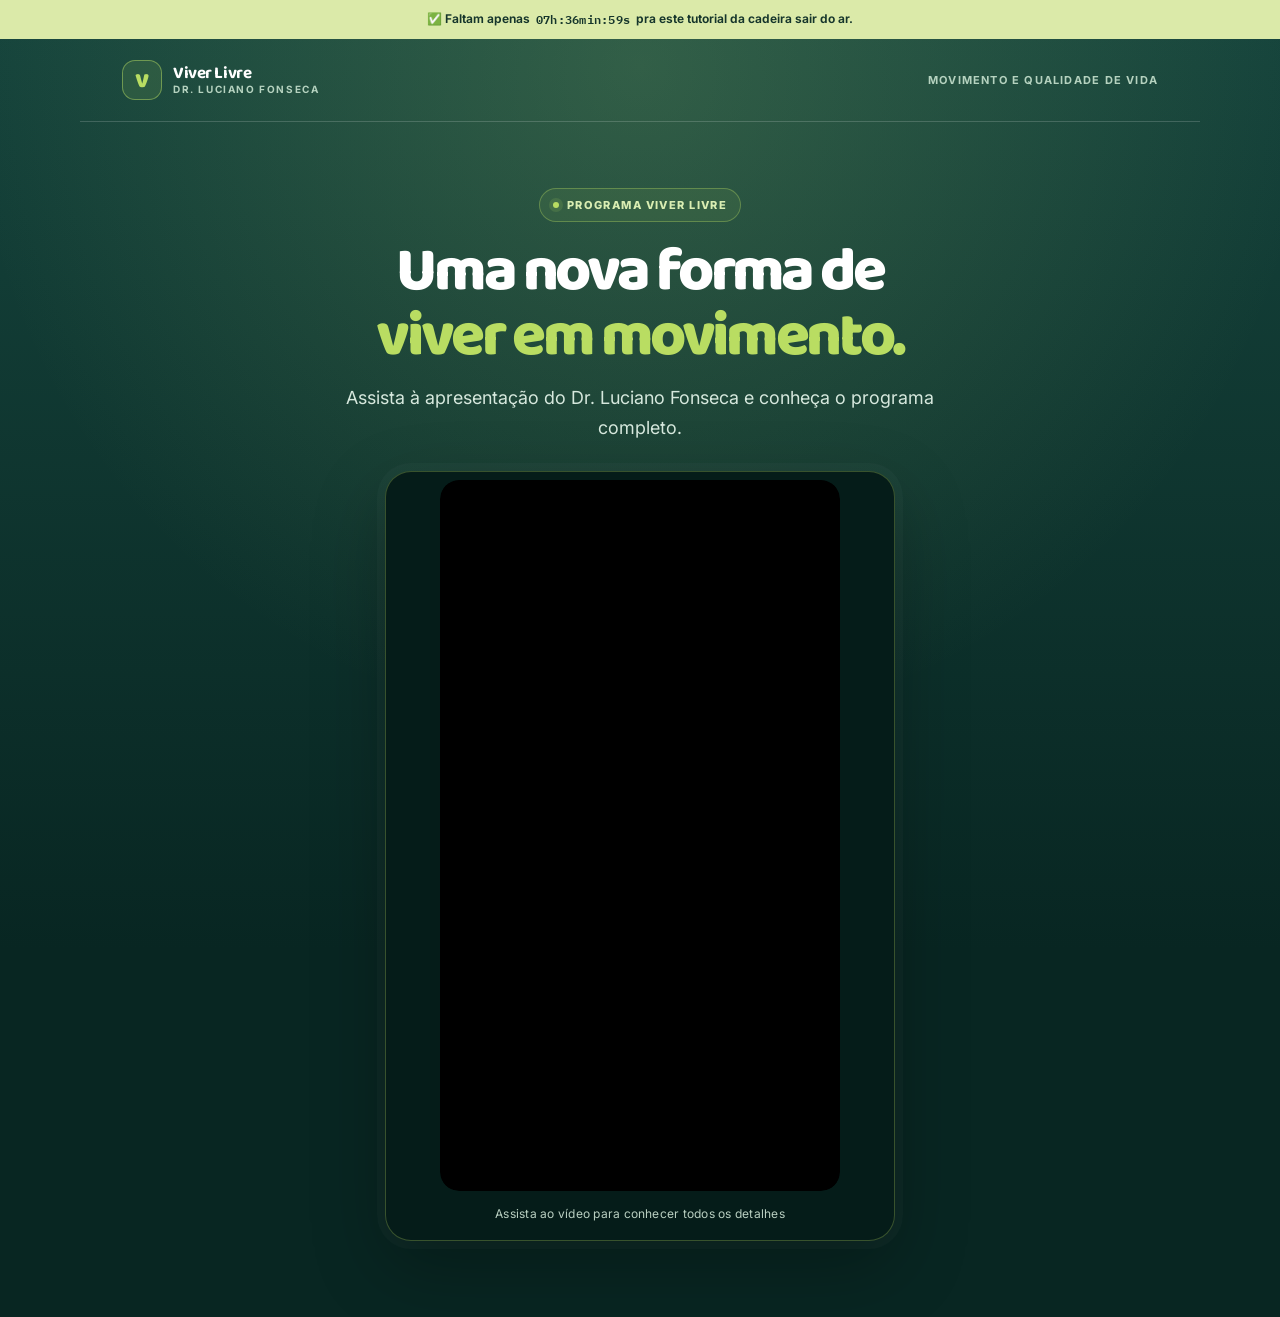
==== viver-livre-l01/index.html @ 9251951a "Redesign Viver Livre funnel pages" ====
<!DOCTYPE html>
<html lang="pt-BR">
<head>
<meta charset="UTF-8">

<!-- Meta Pixel Code -->
<script>
!function(f,b,e,v,n,t,s)
{if(f.fbq)return;n=f.fbq=function(){n.callMethod?
n.callMethod.apply(n,arguments):n.queue.push(arguments)};
if(!f._fbq)f._fbq=n;n.push=n;n.loaded=!0;n.version='2.0';
n.queue=[];t=b.createElement(e);t.async=!0;
t.src=v;s=b.getElementsByTagName(e)[0];
s.parentNode.insertBefore(t,s)}(window, document,'script',
'https://connect.facebook.net/en_US/fbevents.js');
fbq('init', '867100978384810');
fbq('track', 'PageView');
</script>
<noscript><img height="1" width="1" style="display:none"
src="https://www.facebook.com/tr?id=867100978384810&ev=PageView&noscript=1"
/></noscript>
<!-- End Meta Pixel Code -->

<!-- VTurb [Veloc. Carregamento] -->
<script>!function(i,n){i._plt=i._plt||(n&&n.timeOrigin?n.timeOrigin+n.now():Date.now())}(window,performance);</script>
<link rel="preload" href="https://scripts.converteai.net/0cc1921d-72c5-4ab2-aa78-7ecedfba624e/players/6a70b3afce1530e329a718a5/v4/player.js" as="script">
<link rel="dns-prefetch" href="https://cdn.converteai.net">
<link rel="dns-prefetch" href="https://scripts.converteai.net">
<link rel="dns-prefetch" href="https://images.converteai.net">
<link rel="dns-prefetch" href="https://license.vturb.com">





<!-- VK Metrics [Script de UTMs] -->
<script>
!function(w,d,c,u){
  (w.vkPixelSales=w.vkPixelSales||{_q:[]})._q.push(['init',c]);
  (w.vkPageViewPixel=w.vkPageViewPixel||{_q:[]})._q.push(['init',c,'page_view']);
  ['https://cf.vkdigital.com.br/sales_pixel.js?v=56','https://cf.vkdigital.com.br/event_pageview.js'].forEach(function(src,i){
    var s=d.createElement('script');
    s.src=src;
    s.async=1;
    if(i===0) {
      s.setAttribute('data-no-xcod-url','');
    }
    d.head.appendChild(s);
  });
}(window,document,'VdNCMNtMFoaAGXFg2yLj');
</script>



<meta name="viewport" content="width=device-width, initial-scale=1.0, viewport-fit=cover">
<meta name="robots" content="noindex, nofollow">
<title>Programa Viver Livre</title>
<link rel="preconnect" href="https://fonts.googleapis.com">
<link rel="preconnect" href="https://fonts.gstatic.com" crossorigin>
<link rel="preconnect" href="https://scripts.converteai.net">
<link rel="preconnect" href="https://cdn.converteai.net">
<link rel="dns-prefetch" href="https://scripts.converteai.net">
<link rel="preload" as="style" href="https://fonts.googleapis.com/css2?family=Baloo+2:wght@500;600;700;800&family=Inter:wght@400;500;600;700&family=IBM+Plex+Mono:wght@500;600&display=swap" onload="this.onload=null;this.rel='stylesheet'">
<noscript><link href="https://fonts.googleapis.com/css2?family=Baloo+2:wght@500;600;700;800&family=Inter:wght@400;500;600;700&family=IBM+Plex+Mono:wght@500;600&display=swap" rel="stylesheet"></noscript>
<style>
  :root{
    --teal-950:#0E2B2F;
    --teal-900:#133C3F;
    --teal-800:#1B4D50;
    --near-black:#010A10;
    --lime-500:#A3CA26;
    --lime-600:#8FB520;
    --lime-100:#EEF7D6;
    --white:#FFFFFF;
    --offwhite:#F5F8F2;
    --ink:#0E2B2F;
    --ink-soft:#4A625F;
  }

  *,*::before,*::after{box-sizing:border-box;margin:0;padding:0;}
  html{scroll-behavior:smooth;}
  body{
    font-family:'Inter',sans-serif;
    color:var(--ink);
    background:var(--teal-950);
    -webkit-font-smoothing:antialiased;
    line-height:1.5;
  }
  img{max-width:100%;display:block;}
  .wrap{max-width:640px;margin:0 auto;padding:0 24px;}

  .video-spacer{
    max-width:640px;
    margin:0 auto;
    padding:40px 24px;
  }

  /* ---------- CTA button ---------- */
  .cta{
    display:flex;
    align-items:center;
    justify-content:center;
    gap:8px;
    width:100%;
    text-align:center;
    background:linear-gradient(180deg,var(--lime-500),var(--lime-600));
    color:var(--near-black);
    font-family:'Baloo 2',sans-serif;
    font-weight:700;
    font-size:17px;
    text-decoration:none;
    padding:18px 20px;
    border-radius:10px;
    box-shadow:0 10px 24px -8px rgba(163,202,38,.5);
    transition:transform .15s ease, box-shadow .15s ease, filter .15s ease;
  }
  .cta:hover{filter:brightness(1.05);transform:translateY(-1px);}
  .cta:active{transform:translateY(0);}
  .cta:focus-visible{outline:3px solid var(--teal-950);outline-offset:3px;}

  /* ---------- Access section ---------- */
  .section-access{
    background:var(--near-black);
    padding:44px 0;
  }
  .access-title{
    font-family:'Baloo 2',sans-serif;
    font-weight:700;
    font-size:clamp(24px,6.5vw,32px);
    line-height:1.22;
    color:var(--white);
    text-align:center;
    margin-bottom:28px;
  }
  .access-title b{color:var(--lime-500);}

  /* ---------- Section generic ---------- */
  section{padding:52px 0;}
  .section-lime{background:var(--lime-500);}
  .section-teal{background:var(--teal-950);}

  h2{
    font-family:'Baloo 2',sans-serif;
    font-weight:700;
    font-size:clamp(22px,5.5vw,28px);
    line-height:1.22;
    color:var(--near-black);
    text-align:center;
    margin-bottom:26px;
  }

  .product-shot{
    border-radius:14px;
    overflow:hidden;
    box-shadow:0 20px 40px -18px rgba(1,10,16,.4);
    margin-bottom:26px;
  }

  .lede{
    text-align:center;
    font-size:16px;
    font-weight:500;
    color:var(--near-black);
    max-width:40ch;
    margin:0 auto 18px;
  }

  .price-was{
    text-align:center;
    font-family:'Baloo 2',sans-serif;
    font-weight:700;
    font-size:24px;
    color:var(--teal-950);
    opacity:.55;
    text-decoration:line-through;
    text-decoration-thickness:2px;
    margin-bottom:32px;
  }

  /* ---------- Offer box ---------- */
  .offer-box{
    background:var(--teal-950);
    color:var(--white);
    border-radius:16px;
    padding:30px 24px;
    text-align:center;
    border:1px solid rgba(163,202,38,.3);
  }
  .offer-kicker{
    font-family:'Baloo 2',sans-serif;
    font-weight:700;
    font-size:19px;
    margin-bottom:14px;
  }
  .offer-was{
    font-family:'Inter',sans-serif;
    font-size:14px;
    color:rgba(255,255,255,.55);
  }
  .offer-was strong{text-decoration:line-through;color:rgba(255,255,255,.55);font-weight:500;}
  .offer-x{
    font-family:'Baloo 2',sans-serif;
    font-weight:700;
    font-size:14px;
    letter-spacing:.04em;
    color:rgba(255,255,255,.85);
    margin-top:10px;
  }
  .offer-price-main{
    font-family:'Baloo 2',sans-serif;
    font-weight:800;
    font-size:clamp(38px,10vw,50px);
    color:var(--lime-500);
    line-height:1.15;
    margin-bottom:10px;
  }
  .offer-or{
    font-size:14px;
    color:rgba(255,255,255,.8);
    margin-bottom:24px;
  }
  .offer-or strong{color:var(--white);}

  /* ---------- Guarantee ---------- */
  .guarantee-title{
    font-family:'Baloo 2',sans-serif;
    font-weight:700;
    font-size:clamp(22px,5.5vw,28px);
    line-height:1.25;
    color:var(--white);
    text-align:center;
    margin-bottom:20px;
  }
  .guarantee-title span{color:var(--lime-500);}

  .guarantee-text{
    text-align:center;
    font-size:15px;
    color:rgba(255,255,255,.82);
    max-width:40ch;
    margin:0 auto 28px;
  }

  .guarantee-badge{
    width:150px;
    margin:0 auto 30px;
  }

  footer{
    text-align:center;
    padding:26px 24px 36px;
    font-size:12px;
    color:rgba(255,255,255,.4);
    background:var(--near-black);
  }

  /* ---------- Countdown bar ---------- */
  .countdown-bar{
    display:flex;
    align-items:center;
    justify-content:center;
    gap:6px;
    flex-wrap:wrap;
    background:var(--lime-500);
    color:var(--near-black);
    text-align:center;
    font-family:'Baloo 2',sans-serif;
    font-weight:700;
    font-size:14px;
    padding:12px 16px;
  }
  .countdown-bar strong{
    font-family:'IBM Plex Mono',monospace;
    font-weight:600;
    letter-spacing:.02em;
  }

  .esconder{
    display:none;
  }
</style>
<link rel="stylesheet" href="../assets/site.css">
</head>

<body>

  <div class="countdown-bar">✅ Faltam apenas <strong id="countdown-time">07h:37min:00s</strong> pra este tutorial da cadeira sair do ar.</div>

  <header class="site-header">
    <a class="site-brand" href="../viver-livre-l01/" aria-label="Programa Viver Livre">
      <span class="site-brand-mark" aria-hidden="true">v</span>
      <span class="site-brand-text"><strong>Viver Livre</strong><small>Dr. Luciano Fonseca</small></span>
    </a>
    <span class="site-header-note">Movimento e qualidade de vida</span>
  </header>

  <main>
  <div class="page-intro">
    <span class="eyebrow">Programa Viver Livre</span>
    <h1>Uma nova forma de <span>viver em movimento.</span></h1>
    <p>Assista à apresentação do Dr. Luciano Fonseca e conheça o programa completo.</p>
  </div>

  <div class="video-shell">
<vturb-smartplayer id="vid-6a70b3afce1530e329a718a5" style="display: block; margin: 0 auto; width: 100%; max-width: 400px;"><div class="vturb-player-placeholder" style="position: relative; width: 100%; padding: 177.77777777777777% 0 0; z-index: 0; background-color: black;"></div></vturb-smartplayer> <script type="text/javascript"> var s=document.createElement("script"); s.src="https://scripts.converteai.net/0cc1921d-72c5-4ab2-aa78-7ecedfba624e/players/6a70b3afce1530e329a718a5/v4/player.js", s.async=!0,document.head.appendChild(s); </script>
    <p class="video-caption">Assista ao vídeo para conhecer todos os detalhes</p>
  </div>

  <div id="esconder"  class="esconder">

  <section class="section-access">
    <div class="wrap">
      <p class="access-title">Acesso Vitalício com <b>mais de 90% de desconto</b> para os 100 primeiros.</p>
      <a class= "cta smartplayer-click-event" href="https://pay.hotmart.com/T106632744O?off=9h6f2iw1">Quero Meu Acesso Vitalício Agora!</a>
    </div>
  </section>

  <section class="section-lime">
    <div class="wrap">
      <h2>O Programa Completo + Todos os Bônus</h2>
      <div class="product-shot">
        <img src="images/mask_group-12.webp" alt="Programa Viver Livre — módulos e bônus inclusos" width="571" height="310" loading="lazy" decoding="async">
      </div>
      <p class="lede">Acesso pra sempre ao Programa Viver Livre, pra dar um fim nas suas dores. Com mais de 90% de desconto.</p>
      <p class="price-was">R$ 3.973,00</p>

      <div class="offer-box">
        <p class="offer-kicker">Somente Hoje:</p>
        <p class="offer-was">DE <strong>R$3.973,00</strong> por:</p>
        <p class="offer-x">12X DE</p>
        <p class="offer-price-main">R$ 30,53</p>
        <p class="offer-or">ou <strong>R$ 297 à vista</strong></p>
        <a class="cta smartplayer-click-event" href="https://pay.hotmart.com/T106632744O?off=9h6f2iw1">Quero Meu Acesso Vitalício Agora!</a>
      </div>
    </div>
  </section>

  <section class="section-teal">
    <div class="wrap">
      <p class="guarantee-title">E com <span>Garantia Antidor de 7 Dias</span></p>
      <p class="guarantee-text">Se você não sentir resultado real, eu devolvo 100% do seu dinheiro. Sem perguntas, sem enrolação. E ainda te ofereço uma sessão com minha equipe como agradecimento pela confiança.</p>
      <img class="guarantee-badge" src="images/garantia_svg_fill.webp" alt="Selo de garantia de 7 dias" width="205" height="205" loading="lazy" decoding="async">
      <a class="cta smartplayer-click-event" href="https://pay.hotmart.com/T106632744O?off=9h6f2iw1">Quero Meu Acesso Vitalício Agora!</a>
    </div>
  </section>

  <footer class="site-footer"><strong>Viver Livre</strong>Programa do Dr. Luciano Fonseca</footer>

  </div>
  </main>

  <script>
    (function(){
      var DURATION = (7 * 60 + 37) * 60; // 07h:37min em segundos
      var STORAGE_KEY = 'vsl_countdown_deadline';
      var el = document.getElementById('countdown-time');
      var deadline = parseInt(localStorage.getItem(STORAGE_KEY), 10);
      var now = Math.floor(Date.now() / 1000);

      if (!deadline || deadline < now) {
        deadline = now + DURATION;
        localStorage.setItem(STORAGE_KEY, deadline);
      }

      function pad(n){ return String(n).padStart(2, '0'); }

      function tick(){
        var remaining = deadline - Math.floor(Date.now() / 1000);
        if (remaining < 0) remaining = 0;
        var h = Math.floor(remaining / 3600);
        var m = Math.floor((remaining % 3600) / 60);
        var s = remaining % 60;
        el.textContent = pad(h) + 'h:' + pad(m) + 'min:' + pad(s) + 's';
        if (remaining <= 0) clearInterval(interval);
      }

      tick();
      var interval = setInterval(tick, 1000);
    })();
  </script>

</body>
</html>
---- assets/site.css ----
:root{--forest:#123b36;--forest-deep:#082622;--green:#b9dd62;--cream:#f7f8f1;--white:#fff;--muted:#d9e8df;--ink:#143c36;--line:rgba(255,255,255,.17)}
html{scroll-behavior:smooth}
body{overflow-x:hidden;background:radial-gradient(circle at 50% 5%,rgba(166,206,119,.2),transparent 48%),linear-gradient(180deg,#16453d 0%,#082622 950px)!important;color:var(--white);font-family:Inter,system-ui,sans-serif!important}
::selection{background:var(--green);color:var(--forest-deep)}
.site-header{position:relative;z-index:2;display:flex;align-items:center;justify-content:space-between;gap:16px;max-width:1120px;margin:auto;padding:21px clamp(20px,4vw,42px);border-bottom:1px solid var(--line)}
.site-brand{display:flex;align-items:center;gap:11px;color:#fff;text-decoration:none;min-width:0}
.site-brand-mark{display:grid;place-items:center;width:40px;height:40px;flex:none;border:1px solid rgba(185,221,98,.48);border-radius:13px;background:rgba(185,221,98,.11);color:var(--green);font-family:'Baloo 2',sans-serif;font-size:26px;font-weight:800;line-height:1}
.site-brand-text{display:flex;flex-direction:column;gap:1px;line-height:1.15}
.site-brand-text strong{font-family:'Baloo 2',sans-serif;font-size:17px;letter-spacing:-.025em}
.site-brand-text small{color:#b5d2bf;font-size:10px;font-weight:700;letter-spacing:.16em;text-transform:uppercase}
.site-header-note{color:#b5d2bf;font-size:11px;font-weight:700;letter-spacing:.11em;text-align:right;text-transform:uppercase}
.eyebrow{display:inline-flex;align-items:center;gap:8px;border:1px solid rgba(185,221,98,.34);border-radius:999px;padding:8px 13px;color:#d9edb2;background:rgba(185,221,98,.08);font-size:11px;font-weight:800;letter-spacing:.13em;text-transform:uppercase}
.eyebrow::before{content:"";width:6px;height:6px;border-radius:50%;background:var(--green);box-shadow:0 0 0 4px rgba(185,221,98,.13)}
.page-intro{text-align:center;max-width:760px;margin:0 auto;padding:clamp(34px,6vw,66px) 22px 28px}
.page-intro h1{font-family:'Baloo 2',sans-serif;font-size:clamp(35px,6.5vw,62px);font-weight:800;letter-spacing:-.055em;line-height:1.04;margin:18px auto 14px;max-width:15ch;color:#fff}
.page-intro h1 span{color:var(--green)}
.page-intro p{max-width:55ch;margin:0 auto;color:#d6e8dd;font-size:clamp(15px,2vw,18px);line-height:1.65}
.page-intro .eyebrow{margin:auto}
.video-shell{width:min(100% - 32px,510px);margin:0 auto clamp(42px,7vw,76px);padding:8px;border:1px solid rgba(185,221,98,.28);border-radius:26px;background:#051c19;box-shadow:0 26px 72px rgba(0,0,0,.28),0 0 0 8px rgba(255,255,255,.025)}
.video-shell vturb-smartplayer,.video-shell .vturb-player-placeholder{border-radius:19px;overflow:hidden}
.video-caption{padding:14px 12px 9px;text-align:center;color:#b9cfc1;font-size:12px;letter-spacing:.02em}
.video-shell .video-spacer{max-width:none;padding:0}
.section-access,.section-teal,section:not(.section-lime){background:transparent}
.section-lime{background:var(--cream)!important;color:var(--ink);border-radius:30px 30px 0 0}
.section-lime h2,.section-lime .lede{color:var(--ink)}
.wrap{max-width:740px!important;padding-inline:clamp(22px,5vw,42px)!important}
section{padding-block:clamp(48px,7vw,82px)!important}
h1,h2,h3{letter-spacing:-.035em}
.cta{min-height:58px;border-radius:14px!important;background:var(--green)!important;color:#102d23!important;box-shadow:0 12px 26px rgba(8,38,34,.16)!important;font-family:Inter,system-ui,sans-serif!important;font-weight:800!important;line-height:1.25;text-wrap:balance;transition:transform .2s ease,box-shadow .2s ease,background .2s ease!important}
.cta:hover{background:#cbeb80!important;transform:translateY(-3px)!important;box-shadow:0 17px 30px rgba(8,38,34,.25)!important}
.cta:focus-visible,.site-brand:focus-visible,.reveal-button:focus-visible{outline:3px solid #fff;outline-offset:4px}
.offer-box,.price-reveal,.invite-card{border:1px solid rgba(185,221,98,.3)!important;border-radius:24px!important;background:linear-gradient(145deg,#123b36,#082622)!important;box-shadow:0 24px 65px rgba(0,0,0,.14)}
.bundle-item,.event-item{border-radius:14px!important;background:rgba(255,255,255,.055)!important;border-color:rgba(185,221,98,.19)!important}
.bundle-list,.event-list{gap:10px}
.bundle-item .check,.event-item .check{display:grid;place-items:center;flex:none;width:24px;height:24px;border-radius:50%;background:rgba(185,221,98,.16);color:var(--green)}
.countdown-bar{padding:11px 18px!important;background:#dbeaa9!important;color:#15352b!important;font-family:Inter,sans-serif!important;font-size:12px!important;font-weight:650!important;line-height:1.4}
.countdown-bar strong{font-size:12px}
.product-shot{border-radius:20px!important;background:#e2e9db}
.guarantee-badge{filter:drop-shadow(0 16px 25px rgba(0,0,0,.16))}
.site-footer,footer{background:#061d19!important;border-top:1px solid var(--line);padding:28px 22px 38px!important;color:#a6c1b0!important;text-align:center;font-size:12px!important}
.site-footer strong{display:block;margin-bottom:4px;color:#e9f4e6;font-family:'Baloo 2',sans-serif;font-size:17px}
#hotmart-sales-funnel{width:min(100% - 32px,740px);margin:26px auto 0}
.headline-wrap{max-width:760px;margin:0 auto;padding:clamp(35px,6vw,60px) 22px 18px!important}
.headline-wrap h1{font-size:clamp(36px,6vw,58px)!important;line-height:1.04!important;letter-spacing:-.055em!important;margin-bottom:18px!important}
.headline-body{max-width:54ch!important;line-height:1.65!important}
.headline-close{line-height:1.55!important}
.video-spacer{padding:16px 0!important}
.steps{margin-top:16px}
.scratch-wrap{margin-top:20px!important}
.scratch-card{border-radius:22px!important}
.reveal-button{display:inline-flex;align-items:center;justify-content:center;min-height:44px;margin-top:16px;padding:10px 18px;border:1px solid rgba(185,221,98,.55);border-radius:10px;background:transparent;color:#d8eeb4;font:700 13px Inter,sans-serif;cursor:pointer}
.reveal-button:hover{background:rgba(185,221,98,.11)}
.confirm-wrap{padding:clamp(44px,7vw,76px) 22px 12px!important}
.confirm-wrap h1{font-size:clamp(32px,6vw,54px)!important;line-height:1.08!important;max-width:17ch;margin-inline:auto}
.invite-card{padding:clamp(26px,5vw,42px)!important}
.whats-section{padding-bottom:76px!important}
@media(min-width:800px){.section-lime .wrap{display:grid;grid-template-columns:1fr 1fr;column-gap:40px;align-items:center}.section-lime h2{grid-column:1/-1}.section-lime .product-shot{grid-row:2/5;margin:0}.section-lime .lede,.section-lime .price-was,.section-lime .offer-box{grid-column:2}.section-lime .offer-box{padding:26px 22px}.section-lime .price-was{margin-bottom:12px}.bundle-list{display:grid;grid-template-columns:1fr 1fr}}
@media(max-width:560px){.site-header{padding:16px 18px}.site-brand-mark{width:36px;height:36px}.site-brand-text strong{font-size:15px}.site-brand-text small{font-size:9px}.site-header-note{display:none}.page-intro{padding-top:35px}.video-shell{width:min(100% - 24px,450px);border-radius:20px}.section-lime{border-radius:22px 22px 0 0}.countdown-bar{gap:4px!important}.bundle-item{padding:12px!important}}
@media(prefers-reduced-motion:reduce){html{scroll-behavior:auto}*,*::before,*::after{animation-duration:.01ms!important;transition-duration:.01ms!important}}
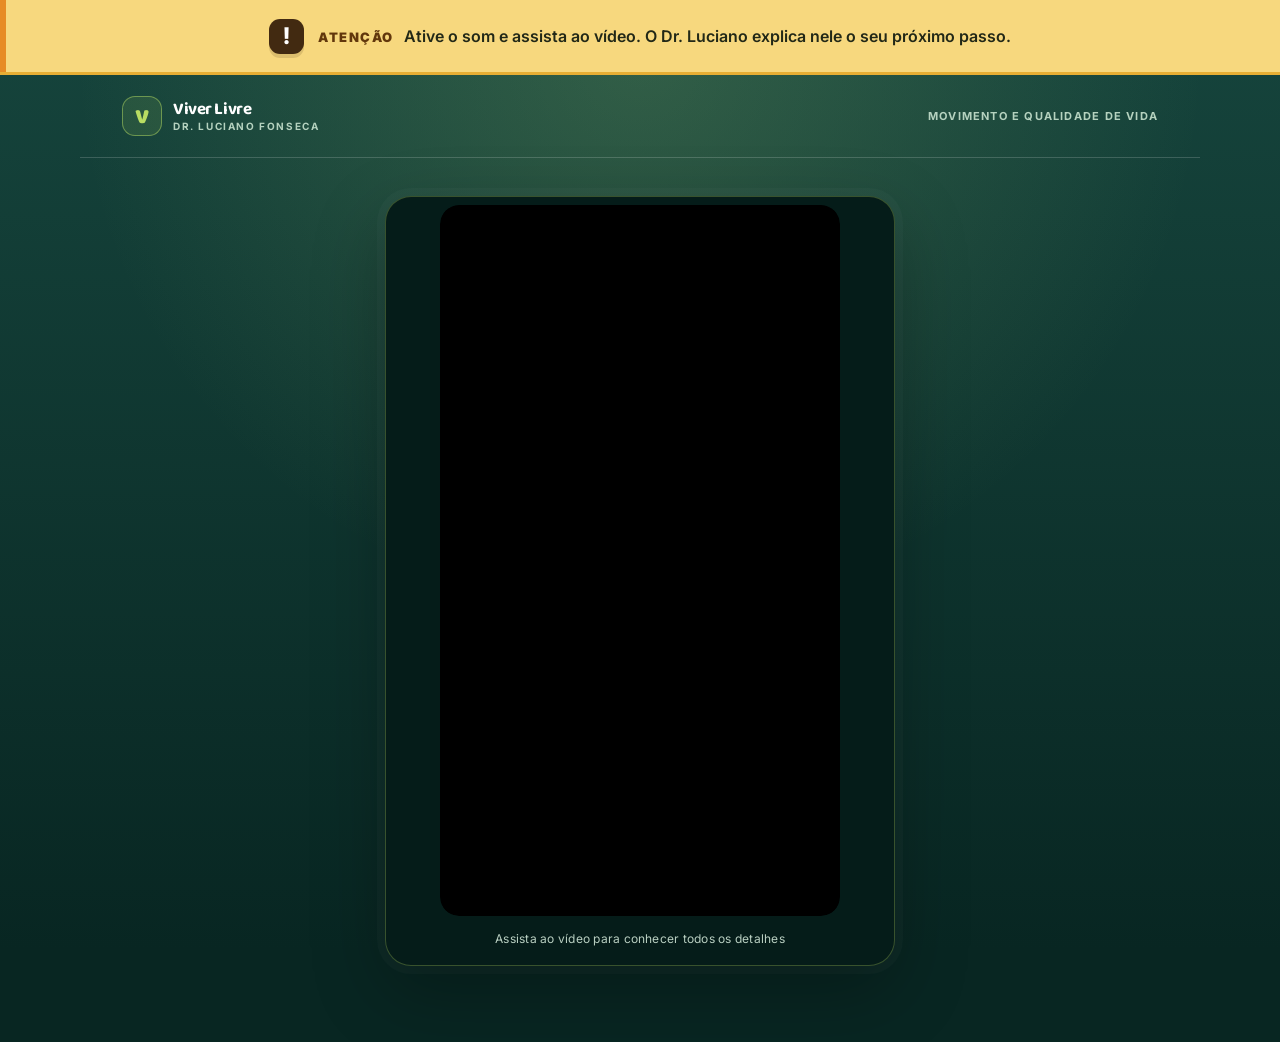
==== commit cf7ab598: "Put Viver Livre video first with prominent alert" ====
--- a/viver-livre-l01/index.html
+++ b/viver-livre-l01/index.html
@@ -254,27 +254,6 @@
     background:var(--near-black);
   }
 
-  /* ---------- Countdown bar ---------- */
-  .countdown-bar{
-    display:flex;
-    align-items:center;
-    justify-content:center;
-    gap:6px;
-    flex-wrap:wrap;
-    background:var(--lime-500);
-    color:var(--near-black);
-    text-align:center;
-    font-family:'Baloo 2',sans-serif;
-    font-weight:700;
-    font-size:14px;
-    padding:12px 16px;
-  }
-  .countdown-bar strong{
-    font-family:'IBM Plex Mono',monospace;
-    font-weight:600;
-    letter-spacing:.02em;
-  }
-
   .esconder{
     display:none;
   }
@@ -284,7 +263,12 @@
 
 <body>
 
-  <div class="countdown-bar">✅ Faltam apenas <strong id="countdown-time">07h:37min:00s</strong> pra este tutorial da cadeira sair do ar.</div>
+  <aside class="top-alert" aria-label="Aviso importante">
+    <div class="top-alert-inner">
+      <span class="top-alert-icon" aria-hidden="true">!</span>
+      <p><strong>ATENÇÃO</strong><span>Ative o som e assista ao vídeo. O Dr. Luciano explica nele o seu próximo passo.</span></p>
+    </div>
+  </aside>
 
   <header class="site-header">
     <a class="site-brand" href="../viver-livre-l01/" aria-label="Programa Viver Livre">
@@ -295,13 +279,8 @@
   </header>
 
   <main>
-  <div class="page-intro">
-    <span class="eyebrow">Programa Viver Livre</span>
-    <h1>Uma nova forma de <span>viver em movimento.</span></h1>
-    <p>Assista à apresentação do Dr. Luciano Fonseca e conheça o programa completo.</p>
-  </div>
-
-  <div class="video-shell">
+  <h1 class="sr-only">Programa Viver Livre</h1>
+  <div class="video-shell main-video">
 <vturb-smartplayer id="vid-6a70b3afce1530e329a718a5" style="display: block; margin: 0 auto; width: 100%; max-width: 400px;"><div class="vturb-player-placeholder" style="position: relative; width: 100%; padding: 177.77777777777777% 0 0; z-index: 0; background-color: black;"></div></vturb-smartplayer> <script type="text/javascript"> var s=document.createElement("script"); s.src="https://scripts.converteai.net/0cc1921d-72c5-4ab2-aa78-7ecedfba624e/players/6a70b3afce1530e329a718a5/v4/player.js", s.async=!0,document.head.appendChild(s); </script>
     <p class="video-caption">Assista ao vídeo para conhecer todos os detalhes</p>
   </div>
@@ -349,35 +328,5 @@
   </div>
   </main>
 
-  <script>
-    (function(){
-      var DURATION = (7 * 60 + 37) * 60; // 07h:37min em segundos
-      var STORAGE_KEY = 'vsl_countdown_deadline';
-      var el = document.getElementById('countdown-time');
-      var deadline = parseInt(localStorage.getItem(STORAGE_KEY), 10);
-      var now = Math.floor(Date.now() / 1000);
-
-      if (!deadline || deadline < now) {
-        deadline = now + DURATION;
-        localStorage.setItem(STORAGE_KEY, deadline);
-      }
-
-      function pad(n){ return String(n).padStart(2, '0'); }
-
-      function tick(){
-        var remaining = deadline - Math.floor(Date.now() / 1000);
-        if (remaining < 0) remaining = 0;
-        var h = Math.floor(remaining / 3600);
-        var m = Math.floor((remaining % 3600) / 60);
-        var s = remaining % 60;
-        el.textContent = pad(h) + 'h:' + pad(m) + 'min:' + pad(s) + 's';
-        if (remaining <= 0) clearInterval(interval);
-      }
-
-      tick();
-      var interval = setInterval(tick, 1000);
-    })();
-  </script>
-
 </body>
 </html>
--- a/assets/site.css
+++ b/assets/site.css
@@ -11,12 +11,16 @@
 .site-header-note{color:#b5d2bf;font-size:11px;font-weight:700;letter-spacing:.11em;text-align:right;text-transform:uppercase}
 .eyebrow{display:inline-flex;align-items:center;gap:8px;border:1px solid rgba(185,221,98,.34);border-radius:999px;padding:8px 13px;color:#d9edb2;background:rgba(185,221,98,.08);font-size:11px;font-weight:800;letter-spacing:.13em;text-transform:uppercase}
 .eyebrow::before{content:"";width:6px;height:6px;border-radius:50%;background:var(--green);box-shadow:0 0 0 4px rgba(185,221,98,.13)}
-.page-intro{text-align:center;max-width:760px;margin:0 auto;padding:clamp(34px,6vw,66px) 22px 28px}
-.page-intro h1{font-family:'Baloo 2',sans-serif;font-size:clamp(35px,6.5vw,62px);font-weight:800;letter-spacing:-.055em;line-height:1.04;margin:18px auto 14px;max-width:15ch;color:#fff}
-.page-intro h1 span{color:var(--green)}
-.page-intro p{max-width:55ch;margin:0 auto;color:#d6e8dd;font-size:clamp(15px,2vw,18px);line-height:1.65}
-.page-intro .eyebrow{margin:auto}
+.sr-only{position:absolute!important;width:1px;height:1px;padding:0;margin:-1px;overflow:hidden;clip:rect(0,0,0,0);white-space:nowrap;border:0}
+.top-alert{position:relative;background:#f7d87e;color:#222817;border-bottom:3px solid #e7ae34}
+.top-alert::before{content:"";position:absolute;inset:0 auto 0 0;width:6px;background:#e78b24}
+.top-alert-inner{display:flex;align-items:center;justify-content:center;gap:14px;width:min(100% - 32px,940px);min-height:72px;margin:auto;padding:13px 0}
+.top-alert-icon{display:grid;place-items:center;flex:none;width:35px;height:35px;border-radius:11px;background:#422a11;color:#fff;font:800 23px Inter,sans-serif;box-shadow:0 4px 0 rgba(66,42,17,.15)}
+.top-alert p{display:flex;align-items:baseline;justify-content:center;gap:10px;margin:0;font-size:clamp(13px,1.6vw,16px);font-weight:600;line-height:1.4}
+.top-alert strong{color:#62370c;font-size:13px;font-weight:900;letter-spacing:.12em;white-space:nowrap}
+.top-alert span:last-child{max-width:65ch}
 .video-shell{width:min(100% - 32px,510px);margin:0 auto clamp(42px,7vw,76px);padding:8px;border:1px solid rgba(185,221,98,.28);border-radius:26px;background:#051c19;box-shadow:0 26px 72px rgba(0,0,0,.28),0 0 0 8px rgba(255,255,255,.025)}
+.video-shell.main-video{margin-top:clamp(22px,4vw,38px)}
 .video-shell vturb-smartplayer,.video-shell .vturb-player-placeholder{border-radius:19px;overflow:hidden}
 .video-caption{padding:14px 12px 9px;text-align:center;color:#b9cfc1;font-size:12px;letter-spacing:.02em}
 .video-shell .video-spacer{max-width:none;padding:0}
@@ -33,8 +37,6 @@
 .bundle-item,.event-item{border-radius:14px!important;background:rgba(255,255,255,.055)!important;border-color:rgba(185,221,98,.19)!important}
 .bundle-list,.event-list{gap:10px}
 .bundle-item .check,.event-item .check{display:grid;place-items:center;flex:none;width:24px;height:24px;border-radius:50%;background:rgba(185,221,98,.16);color:var(--green)}
-.countdown-bar{padding:11px 18px!important;background:#dbeaa9!important;color:#15352b!important;font-family:Inter,sans-serif!important;font-size:12px!important;font-weight:650!important;line-height:1.4}
-.countdown-bar strong{font-size:12px}
 .product-shot{border-radius:20px!important;background:#e2e9db}
 .guarantee-badge{filter:drop-shadow(0 16px 25px rgba(0,0,0,.16))}
 .site-footer,footer{background:#061d19!important;border-top:1px solid var(--line);padding:28px 22px 38px!important;color:#a6c1b0!important;text-align:center;font-size:12px!important}
@@ -55,5 +57,5 @@
 .invite-card{padding:clamp(26px,5vw,42px)!important}
 .whats-section{padding-bottom:76px!important}
 @media(min-width:800px){.section-lime .wrap{display:grid;grid-template-columns:1fr 1fr;column-gap:40px;align-items:center}.section-lime h2{grid-column:1/-1}.section-lime .product-shot{grid-row:2/5;margin:0}.section-lime .lede,.section-lime .price-was,.section-lime .offer-box{grid-column:2}.section-lime .offer-box{padding:26px 22px}.section-lime .price-was{margin-bottom:12px}.bundle-list{display:grid;grid-template-columns:1fr 1fr}}
-@media(max-width:560px){.site-header{padding:16px 18px}.site-brand-mark{width:36px;height:36px}.site-brand-text strong{font-size:15px}.site-brand-text small{font-size:9px}.site-header-note{display:none}.page-intro{padding-top:35px}.video-shell{width:min(100% - 24px,450px);border-radius:20px}.section-lime{border-radius:22px 22px 0 0}.countdown-bar{gap:4px!important}.bundle-item{padding:12px!important}}
+@media(max-width:560px){.site-header{padding:16px 18px}.site-brand-mark{width:36px;height:36px}.site-brand-text strong{font-size:15px}.site-brand-text small{font-size:9px}.site-header-note{display:none}.top-alert-inner{justify-content:flex-start;min-height:78px;gap:11px}.top-alert p{display:block;font-size:13px}.top-alert strong{display:block;margin-bottom:2px;font-size:11px}.video-shell{width:min(100% - 24px,450px);border-radius:20px}.section-lime{border-radius:22px 22px 0 0}.bundle-item{padding:12px!important}}
 @media(prefers-reduced-motion:reduce){html{scroll-behavior:auto}*,*::before,*::after{animation-duration:.01ms!important;transition-duration:.01ms!important}}
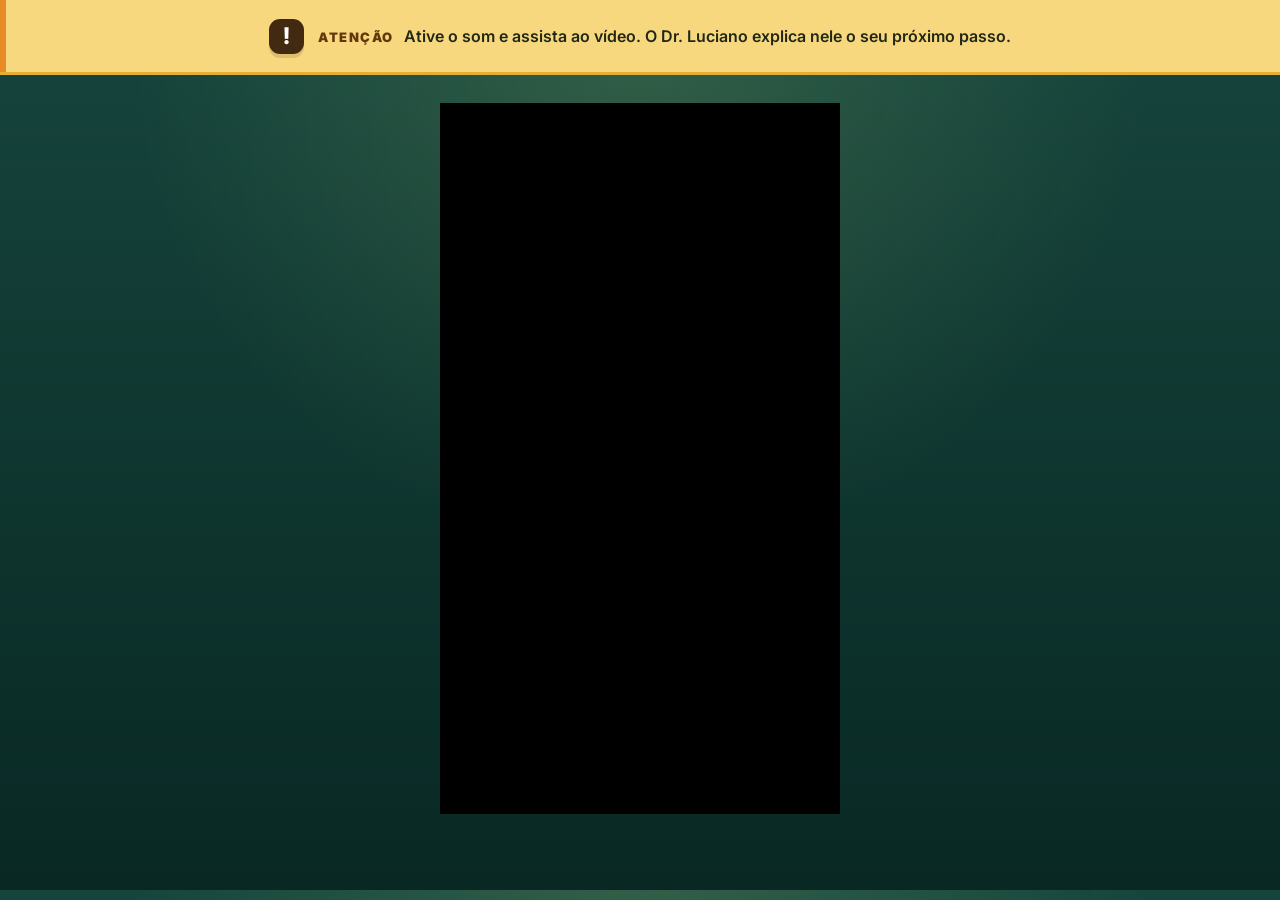
==== commit d58e54f9: "Remove header and video frame from main Viver Livre page" ====
--- a/viver-livre-l01/index.html
+++ b/viver-livre-l01/index.html
@@ -270,19 +270,11 @@
     </div>
   </aside>
 
-  <header class="site-header">
-    <a class="site-brand" href="../viver-livre-l01/" aria-label="Programa Viver Livre">
-      <span class="site-brand-mark" aria-hidden="true">v</span>
-      <span class="site-brand-text"><strong>Viver Livre</strong><small>Dr. Luciano Fonseca</small></span>
-    </a>
-    <span class="site-header-note">Movimento e qualidade de vida</span>
-  </header>
-
   <main>
   <h1 class="sr-only">Programa Viver Livre</h1>
-  <div class="video-shell main-video">
-<vturb-smartplayer id="vid-6a70b3afce1530e329a718a5" style="display: block; margin: 0 auto; width: 100%; max-width: 400px;"><div class="vturb-player-placeholder" style="position: relative; width: 100%; padding: 177.77777777777777% 0 0; z-index: 0; background-color: black;"></div></vturb-smartplayer> <script type="text/javascript"> var s=document.createElement("script"); s.src="https://scripts.converteai.net/0cc1921d-72c5-4ab2-aa78-7ecedfba624e/players/6a70b3afce1530e329a718a5/v4/player.js", s.async=!0,document.head.appendChild(s); </script>
-    <p class="video-caption">Assista ao vídeo para conhecer todos os detalhes</p>
+  <div class="video-stage">
+    <vturb-smartplayer id="vid-6a70b3afce1530e329a718a5" style="display:block;margin:0 auto;width:100%;max-width:400px"><div class="vturb-player-placeholder" style="position:relative;width:100%;padding:177.77777777777777% 0 0;z-index:0;background-color:black"></div></vturb-smartplayer>
+    <script type="text/javascript">var s=document.createElement("script");s.src="https://scripts.converteai.net/0cc1921d-72c5-4ab2-aa78-7ecedfba624e/players/6a70b3afce1530e329a718a5/v4/player.js";s.async=true;document.head.appendChild(s);</script>
   </div>
 
   <div id="esconder"  class="esconder">
--- a/assets/site.css
+++ b/assets/site.css
@@ -20,7 +20,7 @@
 .top-alert strong{color:#62370c;font-size:13px;font-weight:900;letter-spacing:.12em;white-space:nowrap}
 .top-alert span:last-child{max-width:65ch}
 .video-shell{width:min(100% - 32px,510px);margin:0 auto clamp(42px,7vw,76px);padding:8px;border:1px solid rgba(185,221,98,.28);border-radius:26px;background:#051c19;box-shadow:0 26px 72px rgba(0,0,0,.28),0 0 0 8px rgba(255,255,255,.025)}
-.video-shell.main-video{margin-top:clamp(22px,4vw,38px)}
+.video-stage{width:min(100%,400px);margin:clamp(16px,3vw,28px) auto clamp(42px,7vw,76px)}
 .video-shell vturb-smartplayer,.video-shell .vturb-player-placeholder{border-radius:19px;overflow:hidden}
 .video-caption{padding:14px 12px 9px;text-align:center;color:#b9cfc1;font-size:12px;letter-spacing:.02em}
 .video-shell .video-spacer{max-width:none;padding:0}
